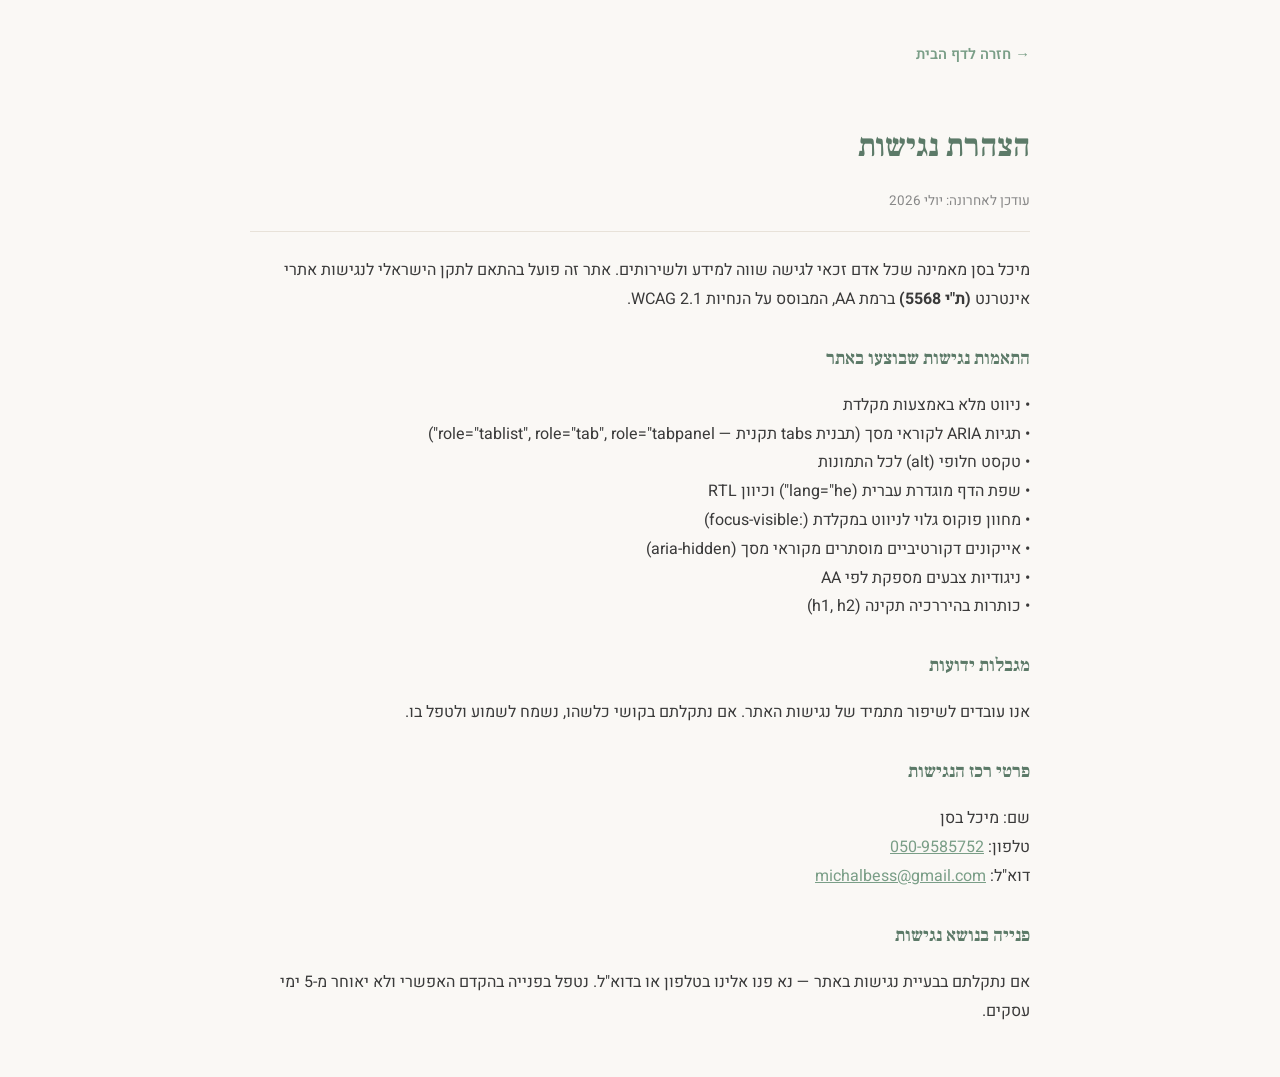
==== accessibility.html @ ad57c557 "update 24-07-Fri 14:49" ====
<!DOCTYPE html>
<html lang="he" dir="rtl">
<head>
    <meta charset="UTF-8">
    <meta name="viewport" content="width=device-width, initial-scale=1.0">
    <title>הצהרת נגישות | מיכל בסן</title>
    <link href="https://fonts.googleapis.com/css2?family=Heebo:wght@300;400;500;600;700&family=Frank+Ruhl+Libre:wght@300;400;500&display=swap" rel="stylesheet">
    <style>
        body { font-family: 'Heebo', sans-serif; background: #faf8f5; color: #3a3a3a; direction: rtl; padding: 40px 20px; max-width: 780px; margin: 0 auto; line-height: 1.8; }
        h1 { font-family: 'Frank Ruhl Libre', serif; color: #5c7a68; font-size: 2rem; margin-bottom: 6px; }
        h2 { font-family: 'Frank Ruhl Libre', serif; color: #5c7a68; font-size: 1.15rem; margin: 28px 0 8px; }
        p { margin-bottom: 12px; }
        a { color: #7a9e87; }
        .back { display: inline-block; margin-bottom: 28px; color: #7a9e87; text-decoration: none; font-weight: 600; font-size: .92rem; }
        .back:hover { text-decoration: underline; }
        hr { border: none; border-top: 1px solid #e8e2d9; margin: 18px 0 24px; }
        .date { font-size: .84rem; color: #888; margin-bottom: 4px; }
    </style>
</head>
<body>

<a href="index.html" class="back">→ חזרה לדף הבית</a>

<h1>הצהרת נגישות</h1>
<p class="date">עודכן לאחרונה: יולי 2026</p>
<hr>

<p>מיכל בסן מאמינה שכל אדם זכאי לגישה שווה למידע ולשירותים. אתר זה פועל בהתאם לתקן הישראלי לנגישות אתרי אינטרנט <strong>(ת"י 5568)</strong> ברמת AA, המבוסס על הנחיות WCAG 2.1.</p>

<h2>התאמות נגישות שבוצעו באתר</h2>
<p>
• ניווט מלא באמצעות מקלדת<br>
• תגיות ARIA לקוראי מסך (תבנית tabs תקנית — role="tablist", role="tab", role="tabpanel")<br>
• טקסט חלופי (alt) לכל התמונות<br>
• שפת הדף מוגדרת עברית (lang="he") וכיוון RTL<br>
• מחוון פוקוס גלוי לניווט במקלדת (:focus-visible)<br>
• אייקונים דקורטיביים מוסתרים מקוראי מסך (aria-hidden)<br>
• ניגודיות צבעים מספקת לפי AA<br>
• כותרות בהיררכיה תקינה (h1, h2)
</p>

<h2>מגבלות ידועות</h2>
<p>אנו עובדים לשיפור מתמיד של נגישות האתר. אם נתקלתם בקושי כלשהו, נשמח לשמוע ולטפל בו.</p>

<h2>פרטי רכז הנגישות</h2>
<p>
שם: מיכל בסן<br>
טלפון: <a href="tel:0509585752">050-9585752</a><br>
דוא"ל: <a href="mailto:michalbess@gmail.com">michalbess@gmail.com</a>
</p>

<h2>פנייה בנושא נגישות</h2>
<p>אם נתקלתם בבעיית נגישות באתר — נא פנו אלינו בטלפון או בדוא"ל. נטפל בפנייה בהקדם האפשרי ולא יאוחר מ-5 ימי עסקים.</p>

</body>
</html>
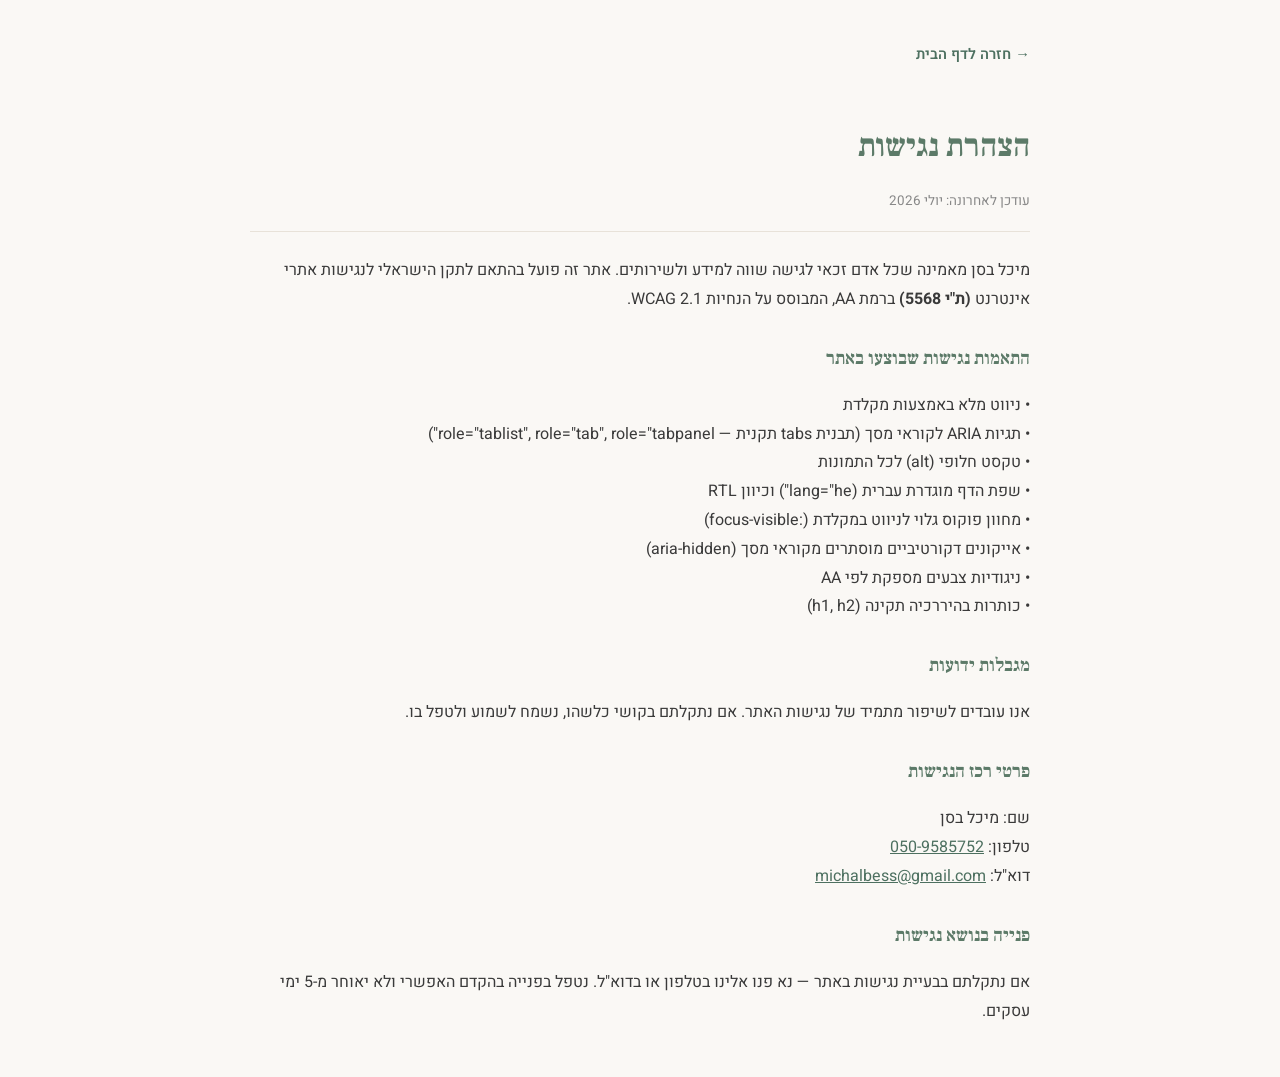
==== commit 380e01c6: "update 27-07-Mon 18:46" ====
--- a/accessibility.html
+++ b/accessibility.html
@@ -10,8 +10,8 @@
         h1 { font-family: 'Frank Ruhl Libre', serif; color: #5c7a68; font-size: 2rem; margin-bottom: 6px; }
         h2 { font-family: 'Frank Ruhl Libre', serif; color: #5c7a68; font-size: 1.15rem; margin: 28px 0 8px; }
         p { margin-bottom: 12px; }
-        a { color: #7a9e87; }
-        .back { display: inline-block; margin-bottom: 28px; color: #7a9e87; text-decoration: none; font-weight: 600; font-size: .92rem; }
+        a { color: #4d7060; }
+        .back { display: inline-block; margin-bottom: 28px; color: #4d7060; text-decoration: none; font-weight: 600; font-size: .92rem; }
         .back:hover { text-decoration: underline; }
         hr { border: none; border-top: 1px solid #e8e2d9; margin: 18px 0 24px; }
         .date { font-size: .84rem; color: #888; margin-bottom: 4px; }
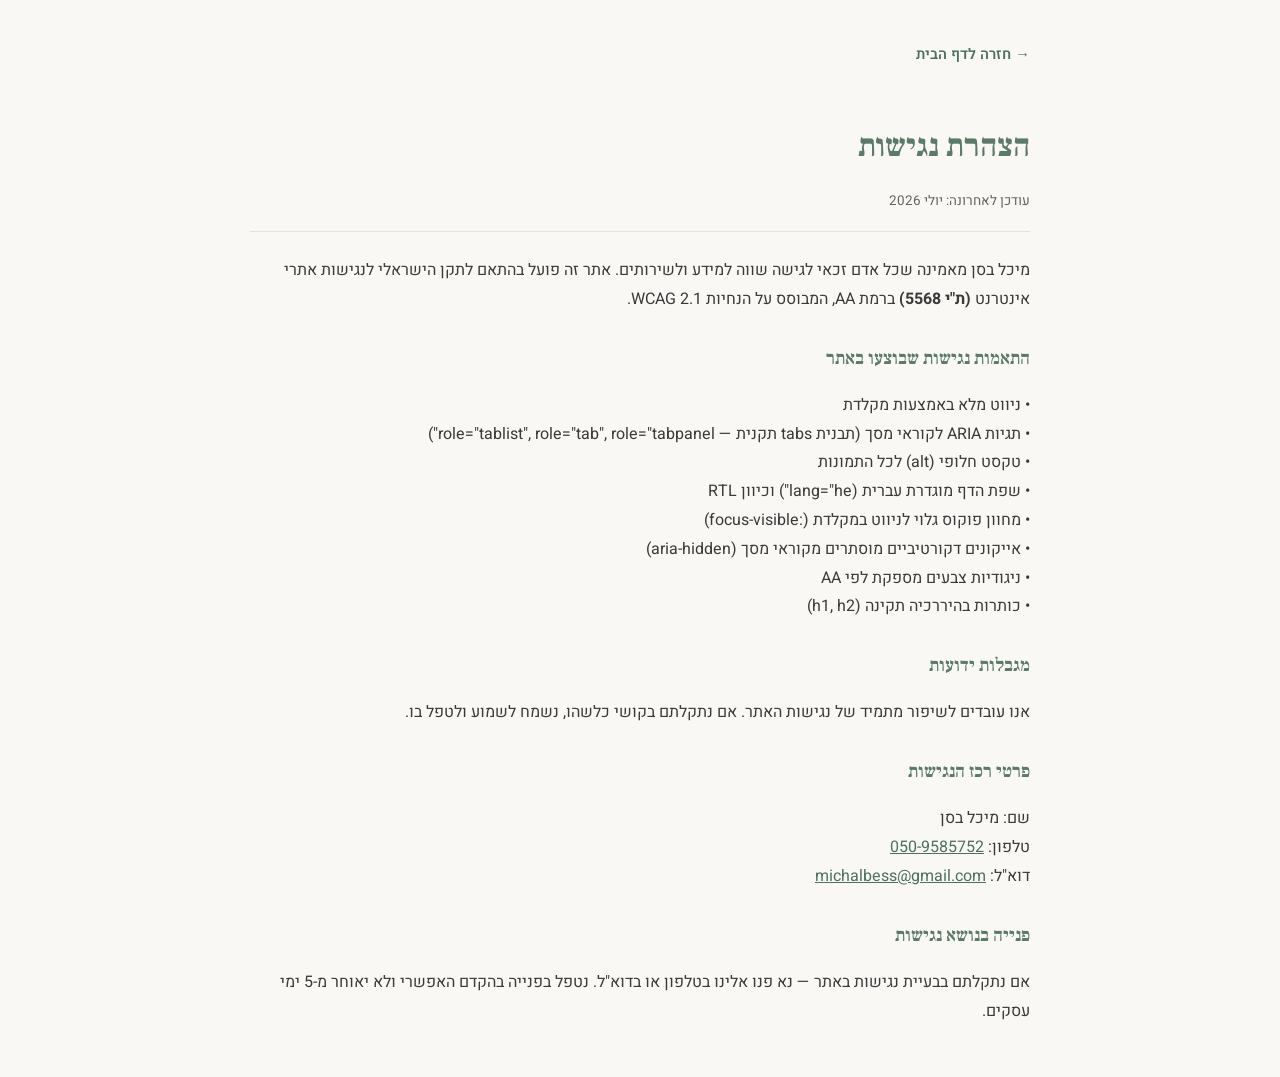
==== commit 4d677386: "accessibility fixes 28-07-26-Tue 18:50" ====
--- a/accessibility.html
+++ b/accessibility.html
@@ -14,13 +14,14 @@
         .back { display: inline-block; margin-bottom: 28px; color: #4d7060; text-decoration: none; font-weight: 600; font-size: .92rem; }
         .back:hover { text-decoration: underline; }
         hr { border: none; border-top: 1px solid #e8e2d9; margin: 18px 0 24px; }
-        .date { font-size: .84rem; color: #888; margin-bottom: 4px; }
+        .date { font-size: .84rem; color: #636363; margin-bottom: 4px; }
     </style>
 </head>
 <body>
 
 <a href="index.html" class="back">→ חזרה לדף הבית</a>
 
+<main>
 <h1>הצהרת נגישות</h1>
 <p class="date">עודכן לאחרונה: יולי 2026</p>
 <hr>
@@ -46,11 +47,12 @@
 <p>
 שם: מיכל בסן<br>
 טלפון: <a href="tel:0509585752">050-9585752</a><br>
-דוא"ל: <a href="mailto:michalbess@gmail.com">michalbess@gmail.com</a>
+דוא"ל: <a href="mailto:michalbess@gmail.com" lang="en">michalbess@gmail.com</a>
 </p>
 
 <h2>פנייה בנושא נגישות</h2>
 <p>אם נתקלתם בבעיית נגישות באתר — נא פנו אלינו בטלפון או בדוא"ל. נטפל בפנייה בהקדם האפשרי ולא יאוחר מ-5 ימי עסקים.</p>
+</main>
 
 </body>
 </html>
